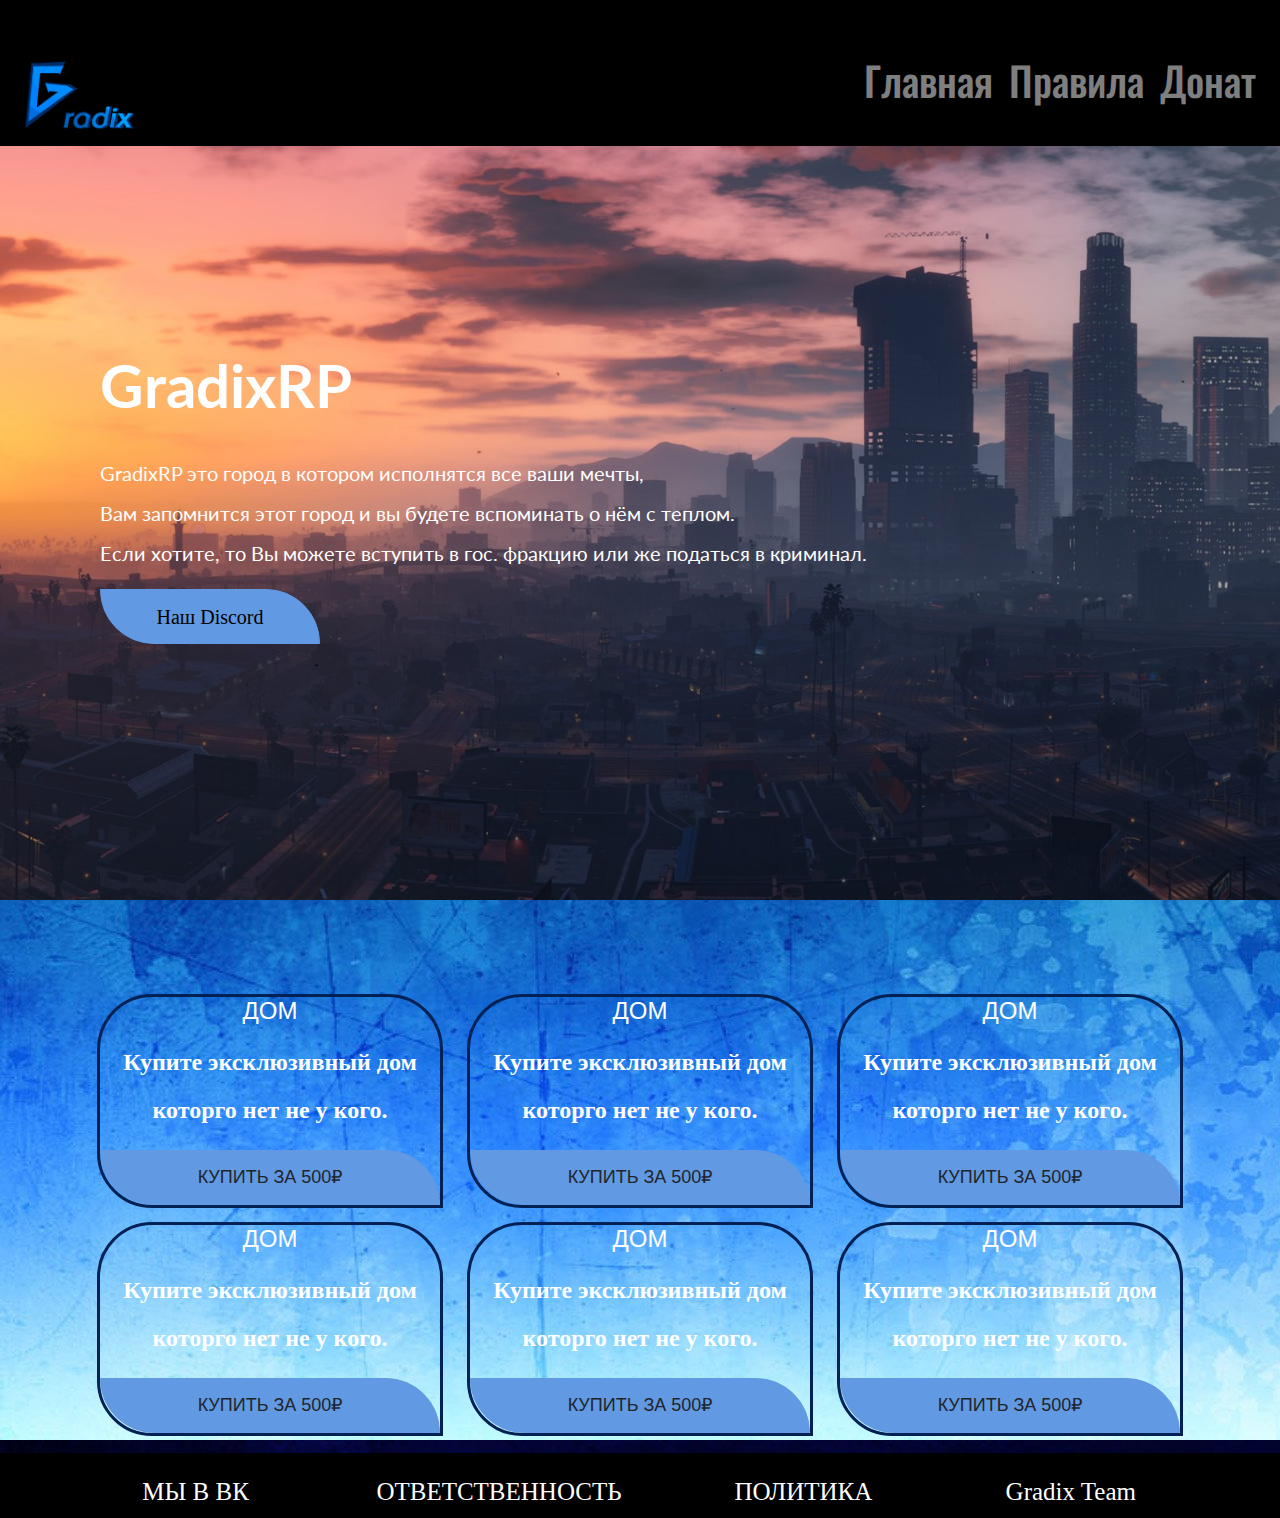
==== sites/donate.html @ 9d8c8952 "Fak" ====
<!DOCTYPE html>
<html lang="ru">

<head>
    <meta charset="utf-8">
    <link rel="stylesheet" href="https://maxcdn.bootstrapcdn.com/bootstrap/4.1.0/css/bootstrap.min.css" />
    <script src="https://ajax.googleapis.com/ajax/libs/jquery/3.3.1/jquery.min.js"></script>
    <script src="https://cdnjs.cloudflare.com/ajax/libs/popper.js/1.14.0/umd/popper.min.js"></script>
    <script src="https://maxcdn.bootstrapcdn.com/bootstrap/4.1.0/js/bootstrap.min.js"></script>
    <link type="image/png" sizes="120x120" rel="icon" href="../img/logo.png">
    <link rel="stylesheet" href="../css/style.css">
    <link rel="stylesheet" href="../dist/css/lightbox.css">
    <link rel="preconnect" href="https://fonts.googleapis.com">
    <link rel="preconnect" href="https://fonts.gstatic.com" crossorigin>
    <link
        href="https://fonts.googleapis.com/css2?family=Edu+VIC+WA+NT+Beginner:wght@400;500;600;700&family=Lato:ital,wght@1,300&family=Oswald:wght@200&family=Uchen&display=swap"
        rel="stylesheet">
    <title>GradixRP</title>
</head>

<body>
    <header>
        <nav class="navbar navbar-dark navbar-expand-sm">
            <a href="#" class="navbar-brand">
                <img class="logo" src="../img/logo.png" alt="logo">
            </a>
            <button type="button" class="navbar-toggler" data-toggle="collapse" data-target="#myNavbar7">
                <span class="navbar-toggler-icon"></span>
            </button>
            <div class="collapse navbar-collapse flex-grow-1 text-right" id="myNavbar7">
                <ul class="navbar-nav ml-auto flex-nowrap">
                    <li class="nav-item">
                        <a href="../index.html" class="nav-link">
                            <h1>Главная</h1>
                        </a>
                    </li>
                    <li class="nav-item">
                        <a href="rules.html" class="nav-link">
                            <h1>Правила</h1>
                        </a>
                    </li>
                    <li class="nav-item">
                        <a href="donate.html" class="nav-link">
                            <h1>Донат</h1>
                        </a>
                    </li>
                </ul>
            </div>
        </nav>
        <div class="hero">
            <h1 class="gr-text">GradixRP</h1>
            <p class="ll-text">GradixRP это город в котором исполнятся все ваши мечты, <br> Вам запомнится этот город и
                вы будете вспоминать о нём с теплом. <br> Если хотите, то Вы можете вступить в гос. фракцию или же
                податься в криминал. </p>
            <button type="button" class="btn btn-warning">
                <a href="https://discord.gg/B4gCzMGK" class="hire">Наш Discord</a>
            </button>
        </div>
    </header>
    <div class="container" id="skills">
        <!-- PRICE START -->
        <div class="row">
            <div class="col-12 text-center mb-5 mt-5 pr-void">

            </div>
        </div>
        <div class="container price" id="price">

            <div class="row">
                <div class="col-lg-4 col-sm-12 text-center">
                    <div class="cardf shadow-sm">
                        <div class="card-bodi">
                            <h4 class="card-title">ДОМ</h4>
                            <p class="card-text">Купите эксклюзивный дом которго нет не у кого.</p>
                            <a href="https://store.epicgames.com/ru/p/grand-theft-auto-v"
                                class="card-link btn btn-warning">КУПИТЬ ЗА 500₽</a>
                        </div>
                    </div>
                </div>
                <div class="col-lg-4 col-sm-12 text-center">
                    <div class="cardf shadow-sm">
                        <div class="card-bodi">
                            <h4 class="card-title">ДОМ</h4>
                            <p class="card-text">Купите эксклюзивный дом которго нет не у кого.</p>
                            <a href="https://store.epicgames.com/ru/p/grand-theft-auto-v" class="card-link btn btn-warning">КУПИТЬ ЗА
                                500₽</a>
                        </div>
                    </div>
                </div>
                <div class="col-lg-4 col-sm-12 text-center">
                    <div class="cardf shadow-sm">
                        <div class="card-bodi">
                            <h4 class="card-title">ДОМ</h4>
                            <p class="card-text">Купите эксклюзивный дом которго нет не у кого.</p>
                            <a href="https://store.epicgames.com/ru/p/grand-theft-auto-v" class="card-link btn btn-warning">КУПИТЬ ЗА
                                500₽</a>
                        </div>
                    </div>
                </div>
                <div class="col-lg-4 col-sm-12 text-center">
                    <div class="cardf shadow-sm">
                        <div class="card-bodi">
                            <h4 class="card-title">ДОМ</h4>
                            <p class="card-text">Купите эксклюзивный дом которго нет не у кого.</p>
                            <a href="https://store.epicgames.com/ru/p/grand-theft-auto-v" class="card-link btn btn-warning">КУПИТЬ ЗА
                                500₽</a>
                        </div>
                    </div>
                </div>
                <div class="col-lg-4 col-sm-12 text-center">
                    <div class="cardf shadow-sm">
                        <div class="card-bodi">
                            <h4 class="card-title">ДОМ</h4>
                            <p class="card-text">Купите эксклюзивный дом которго нет не у кого.</p>
                            <a href="https://store.epicgames.com/ru/p/grand-theft-auto-v" class="card-link btn btn-warning">КУПИТЬ ЗА
                                500₽</a>
                        </div>
                    </div>
                </div>
                <div class="col-lg-4 col-sm-12 text-center">
                    <div class="cardf shadow-sm">
                        <div class="card-bodi">
                            <h4 class="card-title">ДОМ</h4>
                            <p class="card-text">Купите эксклюзивный дом которго нет не у кого.</p>
                            <a href="https://store.epicgames.com/ru/p/grand-theft-auto-v" class="card-link btn btn-warning">КУПИТЬ ЗА
                                500₽</a>
                        </div>
                    </div>
                </div>
            </div>
        </div>
    </div>
    <footer class="footer">
        <div class="container">
            <div class="row">
                <ul class="footer__list list-unstyled col-12 row">
                    <li class="footer__list__item col-3 text-center">
                        <a class="footer__list__item__link " rel="nofollow" target="blank"
                            href="https://vk.com/gtav.state">МЫ В ВК</a>
                    </li>
                    <li class="footer__list__item col-3 text-center">
                        <a class="footer__list__item__link1" href="#">ОТВЕТСТВЕННОСТЬ</a>
                    </li>
                    <li class="footer__list__item col-3 text-center">
                        <a class="footer__list__item__link2" href="#">ПОЛИТИКА</a>
                    </li>
                    <li class="footer__list__item col-3 text-center">
                        <a class="footer__list__item__link3" href="https://vk.com/gtav.state">Gradix Team</a>
                    </li>
                </ul>
            </div>
        </div>
    </footer>
</body>

</html>
---- css/style.css ----
header {
    background-image: url(../img/bbg.jpg);   
    background-position: center center;  
    background-repeat: no-repeat; 
    background-attachment: fixed; 
    background-size: cover;
    background-color:#464646;
    height: 900px;
  }
@media only screen and (max-width: 767px) {
    header {
      background-image: url(../img/bbg.jpg);
    }
      }
nav a {
    color: rgba(255,255,255,.5) !important;
    font-size: 30px !important;
}
nav ul {
    width: 100%;
    justify-content: right;
}
header nav {
    background-color: #000000;
}
#seasons div {
    display: flex;
    justify-content: center;
}
#seasons a {
    align-items: center;
    justify-content: center;
    display: flex;
    width: 100%;
    font-size: 30px;
}
.logo {
    margin-left: 5px;
    width: 120px;
    height: 120px;
    left: 0%;   
    right: 0%;
    top: 10%;
    bottom: 10%;
} 
.nav-link {
    height: 50px;
    border-radius: nullpx;
    font-family: 'Oswald', sans-serif;
    font-size: 20px;
    font-style: normal;
    font-weight: 400;
    line-height: 50px;
    color:#FFFFFF;    
}
.nav-link:hover {
    color:rgb(73, 73, 73);
}
body {
    background-image:  url(../img/bg.jpg);
}
.hero {
    margin-top: 179px;
    margin-left: 100px;
}
.gr-text {
    height: 120px;
    width: 500.0000305175781px;
    left: 0px;
    top: 0px;
    border-radius: nullpx;
    font-family: Merriweather;
    font-size: 60px;
    font-style: normal;
    font-weight: 700;
    line-height: 120px;
    letter-spacing: 0em;
    text-align: left;
    color: white;
    font-family: 'Lato', sans-serif;
}
.ll-text {
    font-size: 20px;
    font-style: normal;
    font-weight: 400;
    line-height: 40px;
    letter-spacing: 0em;
    text-align: left;
    height: 120px;
    top: 130px;
    border-radius: nullpx;
    color: #FFFFFF;
    font-family: 'Lato', sans-serif;

}
.btn {
    background-color: #6299e3;
    height: 55px;
    width: 220px;
    left: 0px;
    top: 0px;
    border-radius: 0px 54px;
    font-family: Uchen, sans-serif;
} 
.btn:hover {
    background-color: #398fff;
    box-shadow: 0 0 10px #134b94;
}
.btn-warning {
    color: #212529;
    background-color: #6299e3;
    border-color: #6299e3;
}
.btn-warning:hover {
    color: #212529;
    background-color: #398fff;
    border-color: #398fff;
}
.hire {
    font-family: Inter;
    font-size: 20px;
    font-style: normal;
    font-weight: 400;
    line-height: 40px;
    letter-spacing: 0em;
    text-align: center;
    height: 120px;
    width: 470px;
    top: 130px;
    border-radius: nullpx;
    color: #000000;
}
.hire:hover {
    color: #000000;
    text-decoration: none;
}
.card {
    background-color: #000000;
    text-align: center;
    align-content: center;
    align-items: center;
}
.card-img-top{
    width: 66px;
    height: 50px;
    box-align: center;
}
.card-body {
    align-content: center;
    align-items: center;
    width: 320px;
    height: 8%;
    color: #FFFFFF;
}
.card-bodi {
    color: #FFFFFF;
}
.card-wrapper-one {
    display: flex;
    flex-direction: row;

}
.tipohr{
    margin-left: 18.915%;
}
.portfolio-link {
    height: 50px;
    border-radius: nullpx;
    font-family: Inter;
    font-size: 20px;
    font-style: normal;
    font-weight:400, Regular;
    line-height: 50px;
    color:#000000;
    text-decoration: none;
}
.portfolio-link:hover {
    color:rgb(88, 88, 88);
    text-decoration: none;
}
.buttons-portfolio {
    margin-left: 10%;
}
.images-port {
    display: flex;
    flex-wrap: wrap;
    align-content: center;
    align-items: center;
    margin-left: 7%;
}
.images-port img{
    width: 450px;
    height:560px;
    margin-top: 8%;
    margin-right: 5%;
}

.card-titl {
    height: 56px;
    width: 128px;
    left: 161px;
    top: 43px;
    border-radius: nullpx;
    font-family: Merriweather;
    font-size: 28px;
    font-style: normal;
    font-weight: 700;
    line-height: 56px;
    letter-spacing: 0em;
    text-align: center;

}


.card-txt {
    font-family: Inter;
    font-size: 18px;
    font-style: normal;
    font-weight: 400;
    line-height: 36px;
    letter-spacing: 0em;
    text-align: center;

}
.card-wrapper {
    text-align: center;
    align-items: center;
    align-content: center;
    display: flex;
    justify-content: center;
    flex-wrap: wrap;
}
.card-text {
    font-family: Merriweather;
    font-size: 24px;
    font-style: normal;
    font-weight: 700;
    line-height: 48px;
    letter-spacing: 0em;
    text-align: center;
    color: #ffffff;

}
.cardf {
    margin-bottom: 20px;
    outline-color: #012154;
    outline-style: solid;
    border-radius: 52px 52px 0px 52px;
}
.footer {
    background-color: #000000;
}
.footer__list {
    padding-top: 5px;
}
.footer__list {
    padding-top: 30px;
}
.list-unstyled {
    padding-left: 0;
    list-style: none;
}
ul, ol {
    margin-top: 0;
    margin-bottom: 11px;
}
li {
    display: list-item;
    text-align: -webkit-match-parent;
}
.list-unstyled {
    padding-left: 0;
    list-style: none;
}
ul {
    list-style-type: disc;
}
.footer__list__item__link {
    color: rgb(255, 255, 255);
    font-size: 25px;
    line-height:5px;
    font-family: Blanc-Medium;
    font-weight: normal;
    font-style: normal;
}
.footer__list__item {
    text-decoration: none;
}
.list-unstyled {
    padding-left: 0;
    list-style: none;
}
.footer__list__item__link:hover {
    color: #FFFFFF;
    text-decoration: none;
}

.footer__list__item__link1:hover {
    color: #FFFFFF;
    text-decoration: none;
}


.footer__list__item__link1 {
    color: rgb(255, 255, 255);
    font-size: 25px;
    line-height:5px;
    font-family: Blanc-Medium;
    font-weight: normal;
    font-style: normal;
    margin-left:10%;
}
.contact-item {
    background: #00000088;
    width: 100%;
    color: #BDAE82;
}
.contact-item:hover {
    color: #BDAE82;
    width: 100%;
}
.contact-item-email {
    background: none;
    width: 100%;
    height:150px;
    color: #BDAE82;
}
.contact-item-email:hover {
    background: none;
    color: #BDAE82;
    width: 100%;
}
.handler {
    width: 27%;
    margin-right: 4.5%;
}
.footer__list__item__link2 {
    color: rgb(255, 255, 255);
    font-size: 25px;
    line-height:5px;
    font-family: Blanc-Medium;
    font-weight: normal;
    font-style: normal;
    margin-left: 36%;
}
.footer__list__item__link2:hover {
    color: #FFFFFF;
    text-decoration: none;
}
.footer__list__item__link3:hover {
    color: #FFFFFF;
    text-decoration: none;
}


.footer__list__item__link3 {
    color: rgb(255, 255, 255);
    font-size: 25px;
    line-height:5px;
    font-family: Blanc-Medium;
    font-weight: normal;
    font-style: normal;
    margin-left:25%;
}
.card-link {
    font-size:large;
    display: flex;
    flex-direction: row;
    justify-content: center;
    align-content: center;
    flex-wrap: wrap;
    width: 100%;
    font-family: sans-serif;
}
::placeholder {
    color: #BDAE82;
    font-size: 20px;
  }
textarea {
    background-color: #00000088;
}
.video-sec {
    display: flex;
    flex-wrap: wrap;
    flex-direction: column;
    justify-content: center;
    align-items: center;
}
.card-img img{
    width: 450px;
    height: 560px;
    padding: 10px;
    transition: 0.5s;
  }
  .card-img img:hover{
    transform: scale(1.1);
  }

.test {
    color: #ff4f4f88;
    padding-left: 30%;
    margin-right: 0;
    height: auto;
    width: 300px;
}
.photos {
    align-content: center;
    justify-content: center;
}
.img-photos {
    width: 100%;
    padding: 15px 0;
}


.wrapper {
    width: 1200px;
    height: 500px;
    border: 3px solid red;
    display: flex;
}
.left-wrapper {
    width: 33%;
    height: 500px;
    border: 3px solid orange;
}
.right-wrapper {
    width: 67%;
    height: 500px;
    border: 3px solid green;
}
.blue-rectangle {
    width: 100%;
    height: 70px;
    background-color: blue;
    border: 3px solid aqua;
}
.name {
    width: 100%;
    height: 70px;
    background-color: green;
    padding: 20px 0;
    display: flex;
}
.name div {
    width: 33%;
    height: 50px;
    background-color: red;
    border: 3px solid black;
    padding: 10px;
}
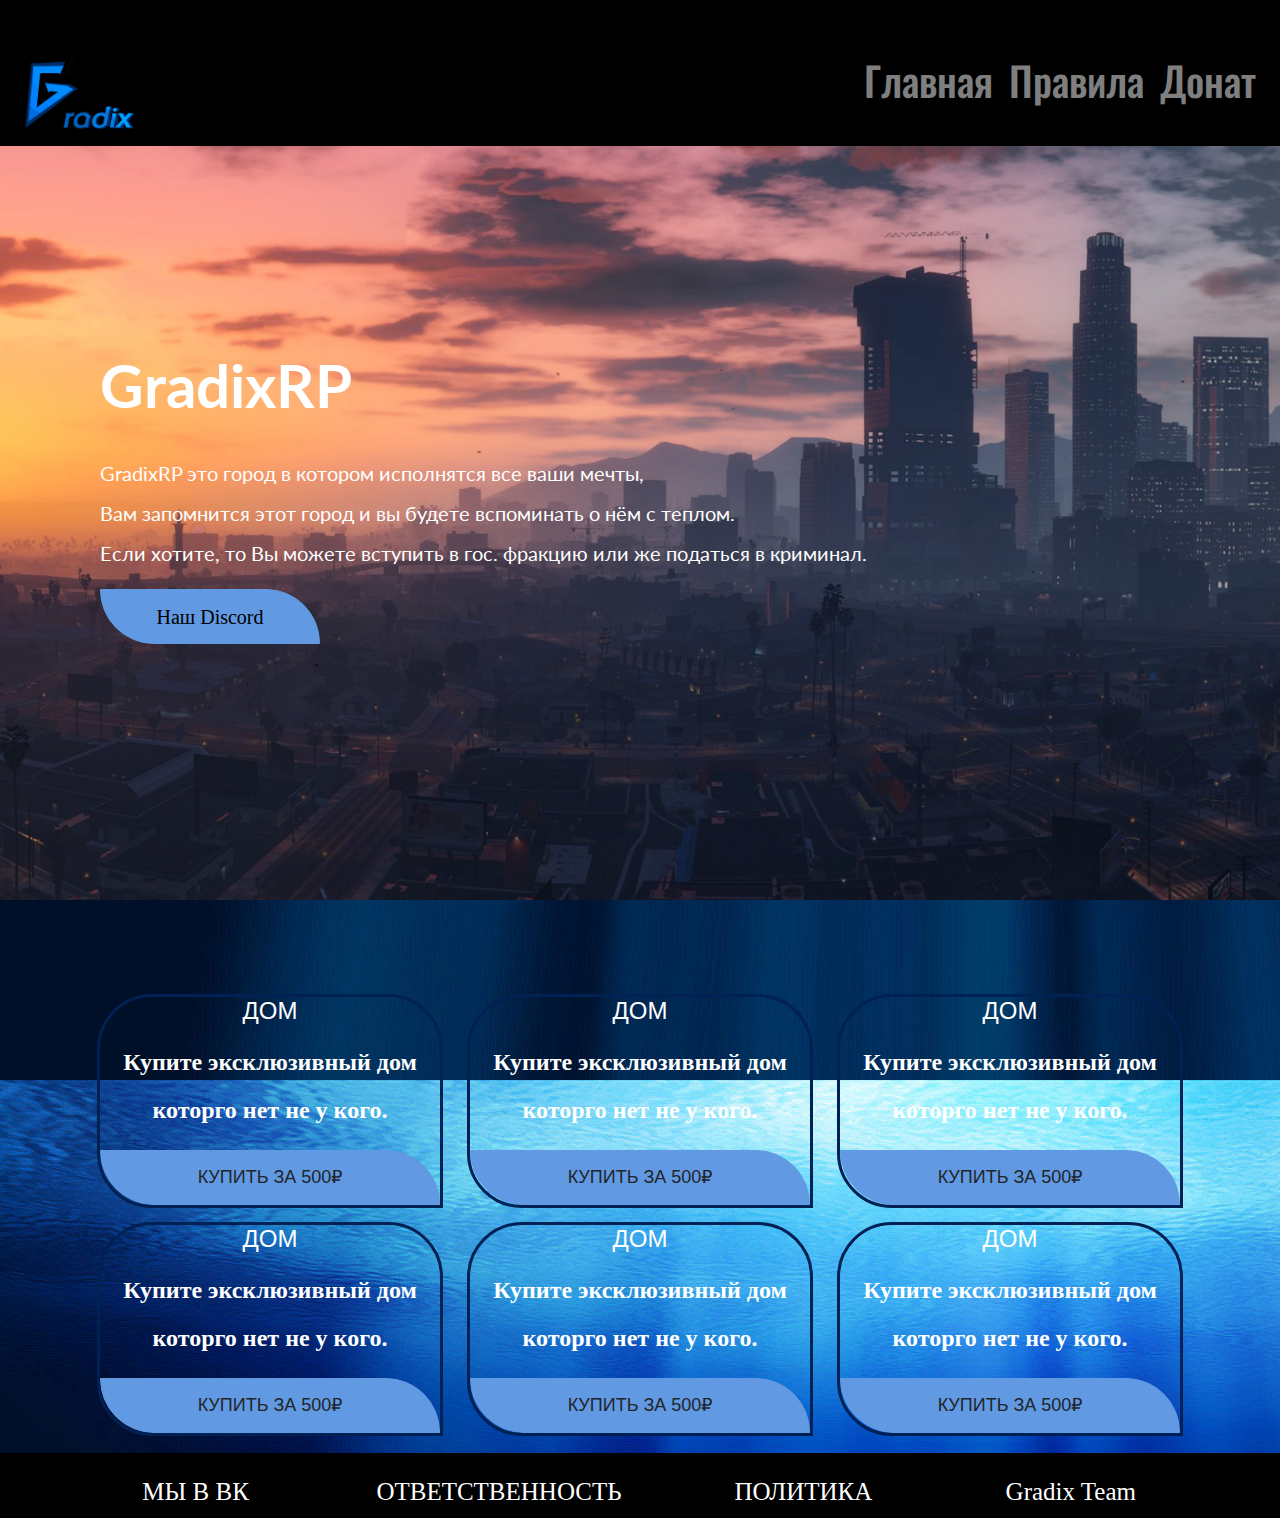
==== commit 93f97aeb: "igm" ====
--- a/sites/donate.html
+++ b/sites/donate.html
@@ -7,7 +7,7 @@
     <script src="https://ajax.googleapis.com/ajax/libs/jquery/3.3.1/jquery.min.js"></script>
     <script src="https://cdnjs.cloudflare.com/ajax/libs/popper.js/1.14.0/umd/popper.min.js"></script>
     <script src="https://maxcdn.bootstrapcdn.com/bootstrap/4.1.0/js/bootstrap.min.js"></script>
-    <link type="image/png" sizes="120x120" rel="icon" href="../img/logo.png">
+    <link type="image/png" sizes="120x120" rel="icon" href="../img/mlogo.png">
     <link rel="stylesheet" href="../css/style.css">
     <link rel="stylesheet" href="../dist/css/lightbox.css">
     <link rel="preconnect" href="https://fonts.googleapis.com">
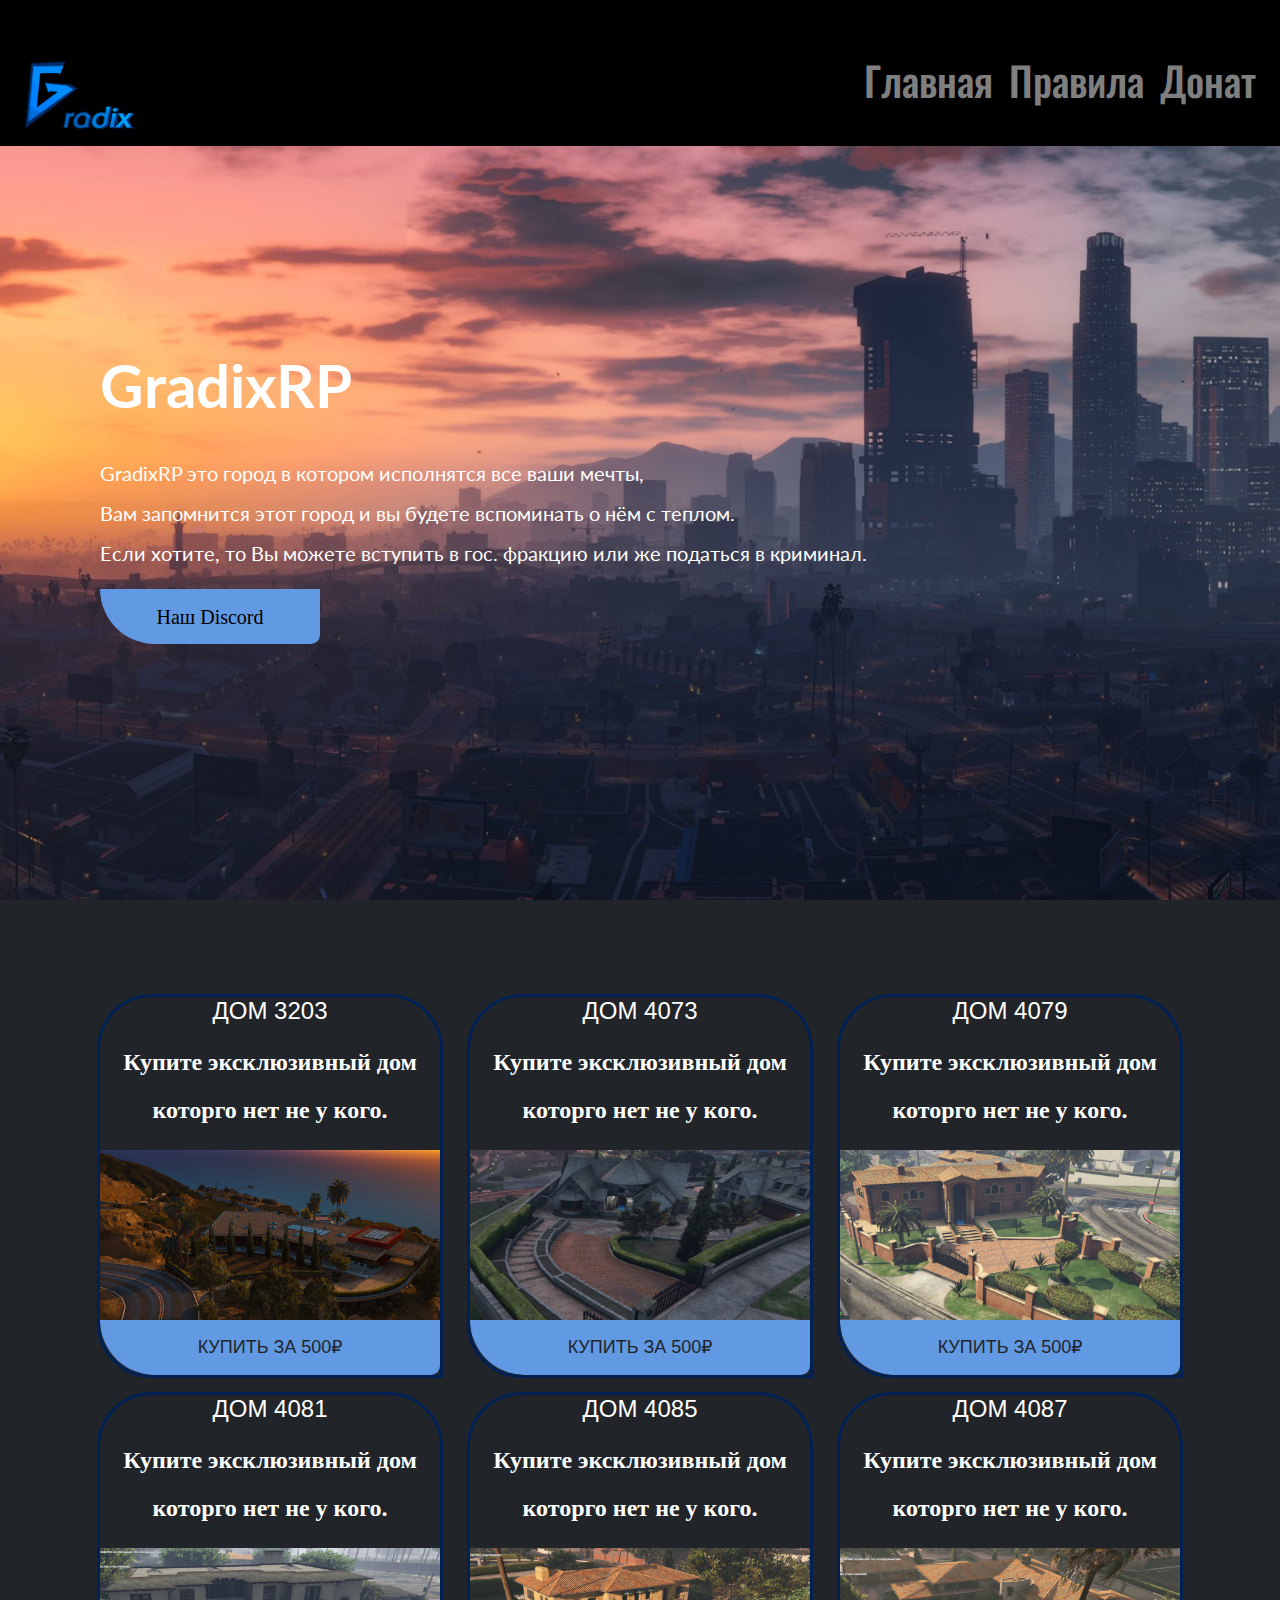
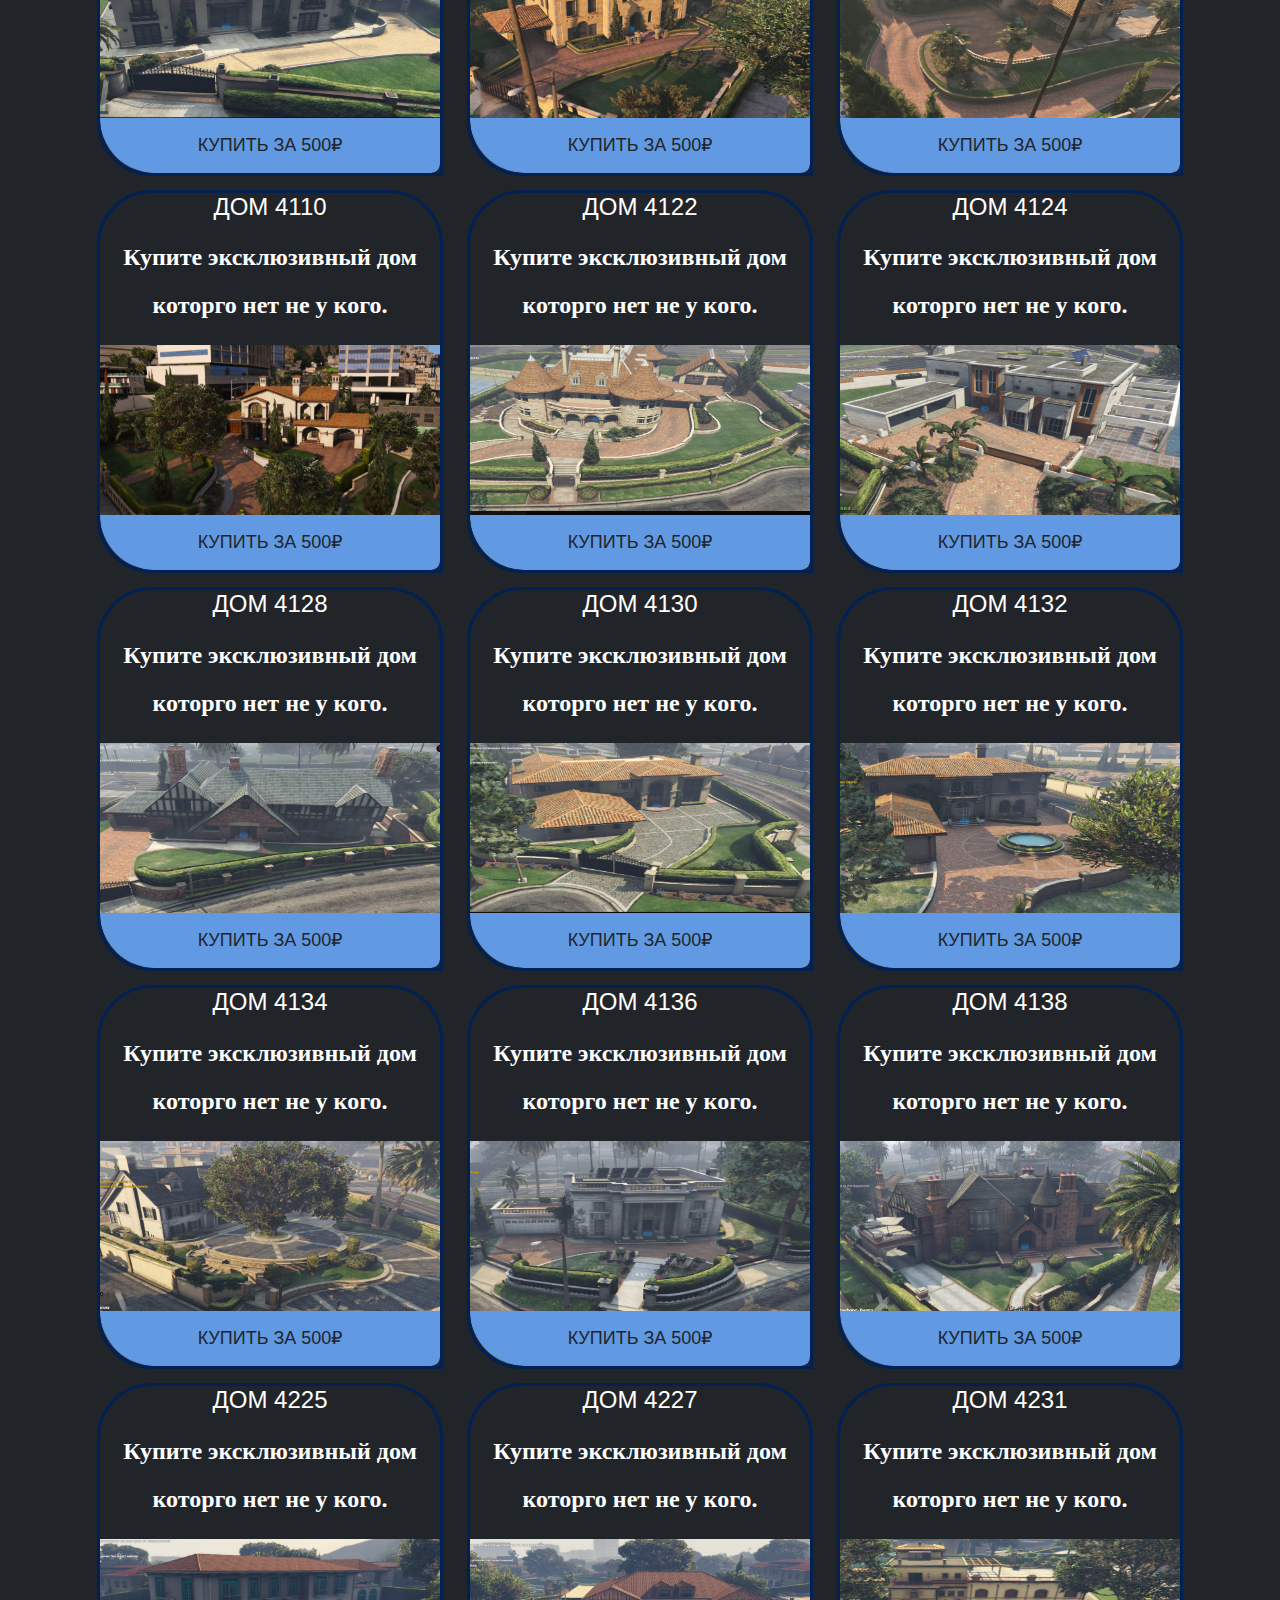
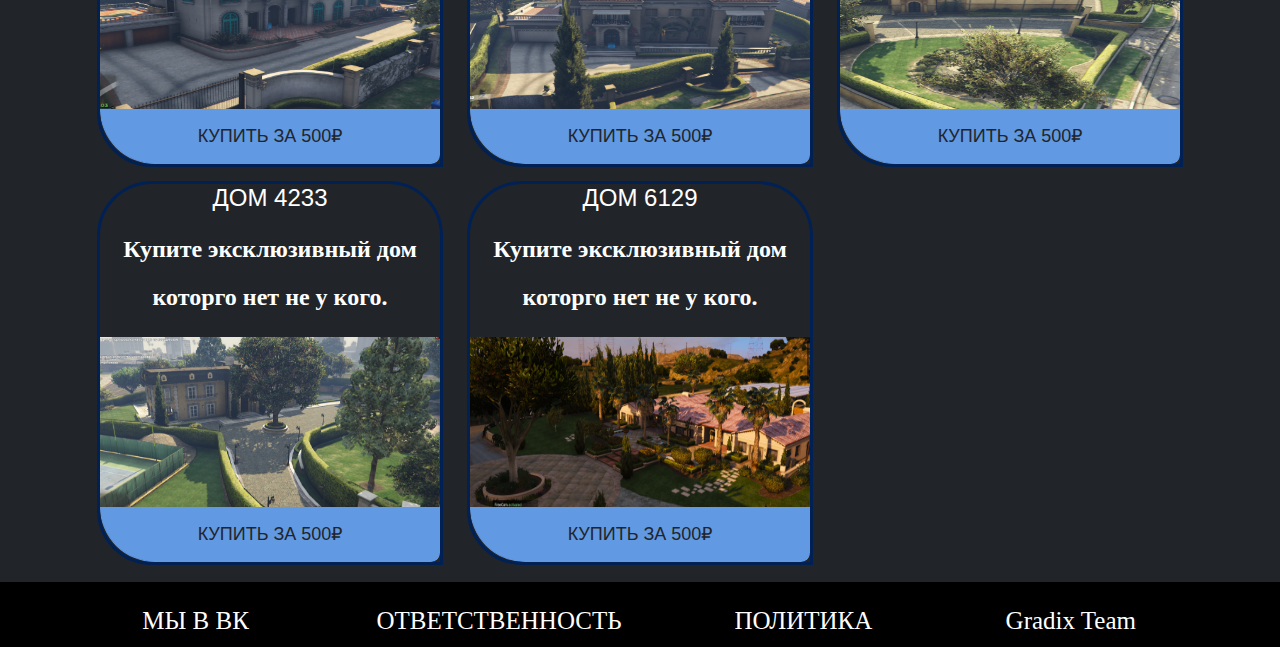
==== commit 04fa3c26: "all" ====
--- a/sites/donate.html
+++ b/sites/donate.html
@@ -31,17 +31,17 @@
                 <ul class="navbar-nav ml-auto flex-nowrap">
                     <li class="nav-item">
                         <a href="../index.html" class="nav-link">
-                            <h1>Главная</h1>
+                            <h1 class="nav-lk">Главная</h1>
                         </a>
                     </li>
                     <li class="nav-item">
                         <a href="rules.html" class="nav-link">
-                            <h1>Правила</h1>
+                            <h1 class="nav-lk">Правила</h1>
                         </a>
                     </li>
                     <li class="nav-item">
                         <a href="donate.html" class="nav-link">
-                            <h1>Донат</h1>
+                            <h1 class="nav-lk">Донат</h1>
                         </a>
                     </li>
                 </ul>
@@ -70,58 +70,217 @@
                 <div class="col-lg-4 col-sm-12 text-center">
                     <div class="cardf shadow-sm">
                         <div class="card-bodi">
-                            <h4 class="card-title">ДОМ</h4>
-                            <p class="card-text">Купите эксклюзивный дом которго нет не у кого.</p>
-                            <a href="https://store.epicgames.com/ru/p/grand-theft-auto-v"
-                                class="card-link btn btn-warning">КУПИТЬ ЗА 500₽</a>
-                        </div>
-                    </div>
-                </div>
-                <div class="col-lg-4 col-sm-12 text-center">
-                    <div class="cardf shadow-sm">
-                        <div class="card-bodi">
-                            <h4 class="card-title">ДОМ</h4>
-                            <p class="card-text">Купите эксклюзивный дом которго нет не у кого.</p>
-                            <a href="https://store.epicgames.com/ru/p/grand-theft-auto-v" class="card-link btn btn-warning">КУПИТЬ ЗА
-                                500₽</a>
-                        </div>
-                    </div>
-                </div>
-                <div class="col-lg-4 col-sm-12 text-center">
-                    <div class="cardf shadow-sm">
-                        <div class="card-bodi">
-                            <h4 class="card-title">ДОМ</h4>
-                            <p class="card-text">Купите эксклюзивный дом которго нет не у кого.</p>
-                            <a href="https://store.epicgames.com/ru/p/grand-theft-auto-v" class="card-link btn btn-warning">КУПИТЬ ЗА
-                                500₽</a>
-                        </div>
-                    </div>
-                </div>
-                <div class="col-lg-4 col-sm-12 text-center">
-                    <div class="cardf shadow-sm">
-                        <div class="card-bodi">
-                            <h4 class="card-title">ДОМ</h4>
-                            <p class="card-text">Купите эксклюзивный дом которго нет не у кого.</p>
-                            <a href="https://store.epicgames.com/ru/p/grand-theft-auto-v" class="card-link btn btn-warning">КУПИТЬ ЗА
-                                500₽</a>
-                        </div>
-                    </div>
-                </div>
-                <div class="col-lg-4 col-sm-12 text-center">
-                    <div class="cardf shadow-sm">
-                        <div class="card-bodi">
-                            <h4 class="card-title">ДОМ</h4>
-                            <p class="card-text">Купите эксклюзивный дом которго нет не у кого.</p>
-                            <a href="https://store.epicgames.com/ru/p/grand-theft-auto-v" class="card-link btn btn-warning">КУПИТЬ ЗА
-                                500₽</a>
-                        </div>
-                    </div>
-                </div>
-                <div class="col-lg-4 col-sm-12 text-center">
-                    <div class="cardf shadow-sm">
-                        <div class="card-bodi">
-                            <h4 class="card-title">ДОМ</h4>
-                            <p class="card-text">Купите эксклюзивный дом которго нет не у кого.</p>
+                            <h4 class="card-title">ДОМ 3203</h4>
+                            <p class="card-text">Купите эксклюзивный дом которго нет не у кого.</p>
+                            <img src="../img/hone.png">
+                            <a href="https://discord.gg/B4gCzMGK" class="card-link btn btn-warning">КУПИТЬ ЗА 500₽</a>
+                        </div>
+                    </div>
+                </div>
+                <div class="col-lg-4 col-sm-12 text-center">
+                    <div class="cardf shadow-sm">
+                        <div class="card-bodi">
+                            <h4 class="card-title">ДОМ 4073</h4>
+                            <p class="card-text">Купите эксклюзивный дом которго нет не у кого.</p>
+                            <img src="../img/htwo.png">
+                            <a href="https://discord.gg/B4gCzMGK" class="card-link btn btn-warning">КУПИТЬ ЗА
+                                500₽</a>
+                        </div>
+                    </div>
+                </div>
+                <div class="col-lg-4 col-sm-12 text-center">
+                    <div class="cardf shadow-sm">
+                        <div class="card-bodi">
+                            <h4 class="card-title">ДОМ 4079</h4>
+                            <p class="card-text">Купите эксклюзивный дом которго нет не у кого.</p>
+                            <img src="../img/hthree.png">
+                            <a href="https://discord.gg/B4gCzMGK" class="card-link btn btn-warning">КУПИТЬ ЗА
+                                500₽</a>
+                        </div>
+                    </div>
+                </div>
+                <div class="col-lg-4 col-sm-12 text-center">
+                    <div class="cardf shadow-sm">
+                        <div class="card-bodi">
+                            <h4 class="card-title">ДОМ 4081</h4>
+                            <p class="card-text">Купите эксклюзивный дом которго нет не у кого.</p>
+                            <img src="../img/hfour.png">
+                            <a href="https://store.epicgames.com/ru/p/grand-theft-auto-v" class="card-link btn btn-warning">КУПИТЬ ЗА
+                                500₽</a>
+                        </div>
+                    </div>
+                </div>
+                <div class="col-lg-4 col-sm-12 text-center">
+                    <div class="cardf shadow-sm">
+                        <div class="card-bodi">
+                            <h4 class="card-title">ДОМ 4085</h4>
+                            <p class="card-text">Купите эксклюзивный дом которго нет не у кого.</p>
+                            <img src="../img/hfive.png">
+                            <a href="https://store.epicgames.com/ru/p/grand-theft-auto-v" class="card-link btn btn-warning">КУПИТЬ ЗА
+                                500₽</a>
+                        </div>
+                    </div>
+                </div>
+                <div class="col-lg-4 col-sm-12 text-center">
+                    <div class="cardf shadow-sm">
+                        <div class="card-bodi">
+                            <h4 class="card-title">ДОМ 4087</h4>
+                            <p class="card-text">Купите эксклюзивный дом которго нет не у кого.</p>
+                            <img src="../img/hsix.png">
+                            <a href="https://store.epicgames.com/ru/p/grand-theft-auto-v" class="card-link btn btn-warning">КУПИТЬ ЗА
+                                500₽</a>
+                        </div>
+                    </div>
+                </div>
+                <div class="col-lg-4 col-sm-12 text-center">
+                    <div class="cardf shadow-sm">
+                        <div class="card-bodi">
+                            <h4 class="card-title">ДОМ 4110</h4>
+                            <p class="card-text">Купите эксклюзивный дом которго нет не у кого.</p>
+                            <img src="../img/hseven.png">
+                            <a href="https://store.epicgames.com/ru/p/grand-theft-auto-v" class="card-link btn btn-warning">КУПИТЬ ЗА
+                                500₽</a>
+                        </div>
+                    </div>
+                </div>
+                <div class="col-lg-4 col-sm-12 text-center">
+                    <div class="cardf shadow-sm">
+                        <div class="card-bodi">
+                            <h4 class="card-title">ДОМ 4122</h4>
+                            <p class="card-text">Купите эксклюзивный дом которго нет не у кого.</p>
+                            <img src="../img/height.png">
+                            <a href="https://store.epicgames.com/ru/p/grand-theft-auto-v" class="card-link btn btn-warning">КУПИТЬ ЗА
+                                500₽</a>
+                        </div>
+                    </div>
+                </div>
+                <div class="col-lg-4 col-sm-12 text-center">
+                    <div class="cardf shadow-sm">
+                        <div class="card-bodi">
+                            <h4 class="card-title">ДОМ 4124</h4>
+                            <p class="card-text">Купите эксклюзивный дом которго нет не у кого.</p>
+                            <img src="../img/hnine.png">
+                            <a href="https://store.epicgames.com/ru/p/grand-theft-auto-v" class="card-link btn btn-warning">КУПИТЬ ЗА
+                                500₽</a>
+                        </div>
+                    </div>
+                </div>
+                <div class="col-lg-4 col-sm-12 text-center">
+                    <div class="cardf shadow-sm">
+                        <div class="card-bodi">
+                            <h4 class="card-title">ДОМ 4128</h4>
+                            <p class="card-text">Купите эксклюзивный дом которго нет не у кого.</p>
+                            <img src="../img/hten.png">
+                            <a href="https://store.epicgames.com/ru/p/grand-theft-auto-v" class="card-link btn btn-warning">КУПИТЬ ЗА
+                                500₽</a>
+                        </div>
+                    </div>
+                </div>
+                <div class="col-lg-4 col-sm-12 text-center">
+                    <div class="cardf shadow-sm">
+                        <div class="card-bodi">
+                            <h4 class="card-title">ДОМ 4130</h4>
+                            <p class="card-text">Купите эксклюзивный дом которго нет не у кого.</p>
+                            <img src="../img/heleven.png">
+                            <a href="https://store.epicgames.com/ru/p/grand-theft-auto-v" class="card-link btn btn-warning">КУПИТЬ ЗА
+                                500₽</a>
+                        </div>
+                    </div>
+                </div>
+                <div class="col-lg-4 col-sm-12 text-center">
+                    <div class="cardf shadow-sm">
+                        <div class="card-bodi">
+                            <h4 class="card-title">ДОМ 4132</h4>
+                            <p class="card-text">Купите эксклюзивный дом которго нет не у кого.</p>
+                            <img src="../img/htwenteen.png">
+                            <a href="https://store.epicgames.com/ru/p/grand-theft-auto-v" class="card-link btn btn-warning">КУПИТЬ ЗА
+                                500₽</a>
+                        </div>
+                    </div>
+                </div>
+                <div class="col-lg-4 col-sm-12 text-center">
+                    <div class="cardf shadow-sm">
+                        <div class="card-bodi">
+                            <h4 class="card-title">ДОМ 4134</h4>
+                            <p class="card-text">Купите эксклюзивный дом которго нет не у кого.</p>
+                            <img src="../img/hthirteen.png">
+                            <a href="https://store.epicgames.com/ru/p/grand-theft-auto-v" class="card-link btn btn-warning">КУПИТЬ ЗА
+                                500₽</a>
+                        </div>
+                    </div>
+                </div>
+                <div class="col-lg-4 col-sm-12 text-center">
+                    <div class="cardf shadow-sm">
+                        <div class="card-bodi">
+                            <h4 class="card-title">ДОМ 4136</h4>
+                            <p class="card-text">Купите эксклюзивный дом которго нет не у кого.</p>
+                            <img src="../img/hfourteen.png">
+                            <a href="https://store.epicgames.com/ru/p/grand-theft-auto-v" class="card-link btn btn-warning">КУПИТЬ ЗА
+                                500₽</a>
+                        </div>
+                    </div>
+                </div>
+                <div class="col-lg-4 col-sm-12 text-center">
+                    <div class="cardf shadow-sm">
+                        <div class="card-bodi">
+                            <h4 class="card-title">ДОМ 4138</h4>
+                            <p class="card-text">Купите эксклюзивный дом которго нет не у кого.</p>
+                            <img src="../img/hfifteen.png">
+                            <a href="https://store.epicgames.com/ru/p/grand-theft-auto-v" class="card-link btn btn-warning">КУПИТЬ ЗА
+                                500₽</a>
+                        </div>
+                    </div>
+                </div>
+                <div class="col-lg-4 col-sm-12 text-center">
+                    <div class="cardf shadow-sm">
+                        <div class="card-bodi">
+                            <h4 class="card-title">ДОМ 4225</h4>
+                            <p class="card-text">Купите эксклюзивный дом которго нет не у кого.</p>
+                            <img src="../img/hsixteen.png">
+                            <a href="https://store.epicgames.com/ru/p/grand-theft-auto-v" class="card-link btn btn-warning">КУПИТЬ ЗА
+                                500₽</a>
+                        </div>
+                    </div>
+                </div>
+                <div class="col-lg-4 col-sm-12 text-center">
+                    <div class="cardf shadow-sm">
+                        <div class="card-bodi">
+                            <h4 class="card-title">ДОМ 4227</h4>
+                            <p class="card-text">Купите эксклюзивный дом которго нет не у кого.</p>
+                            <img src="../img/hseventeen.png">
+                            <a href="https://store.epicgames.com/ru/p/grand-theft-auto-v" class="card-link btn btn-warning">КУПИТЬ ЗА
+                                500₽</a>
+                        </div>
+                    </div>
+                </div>
+                <div class="col-lg-4 col-sm-12 text-center">
+                    <div class="cardf shadow-sm">
+                        <div class="card-bodi">
+                            <h4 class="card-title">ДОМ 4231</h4>
+                            <p class="card-text">Купите эксклюзивный дом которго нет не у кого.</p>
+                            <img src="../img/heighteen.png">
+                            <a href="https://store.epicgames.com/ru/p/grand-theft-auto-v" class="card-link btn btn-warning">КУПИТЬ ЗА
+                                500₽</a>
+                        </div>
+                    </div>
+                </div>
+                <div class="col-lg-4 col-sm-12 text-center">
+                    <div class="cardf shadow-sm">
+                        <div class="card-bodi">
+                            <h4 class="card-title">ДОМ 4233</h4>
+                            <p class="card-text">Купите эксклюзивный дом которго нет не у кого.</p>
+                            <img src="../img/hnineteen.png">
+                            <a href="https://store.epicgames.com/ru/p/grand-theft-auto-v" class="card-link btn btn-warning">КУПИТЬ ЗА
+                                500₽</a>
+                        </div>
+                    </div>
+                </div>
+                <div class="col-lg-4 col-sm-12 text-center">
+                    <div class="cardf shadow-sm">
+                        <div class="card-bodi">
+                            <h4 class="card-title">ДОМ 6129</h4>
+                            <p class="card-text">Купите эксклюзивный дом которго нет не у кого.</p>
+                            <img src="../img/htwenty.png">
                             <a href="https://store.epicgames.com/ru/p/grand-theft-auto-v" class="card-link btn btn-warning">КУПИТЬ ЗА
                                 500₽</a>
                         </div>
--- a/css/style.css
+++ b/css/style.css
@@ -57,11 +57,15 @@
     color:rgb(73, 73, 73);
 }
 body {
-    background-image:  url(../img/bg.jpg);
+    background-color: currentcolor;
 }
 .hero {
     margin-top: 179px;
     margin-left: 100px;
+}
+.nav-lk:hover {
+    color: #ffffff;
+    transition: all 0.5s ease;
 }
 .gr-text {
     height: 120px;
@@ -78,6 +82,12 @@
     text-align: left;
     color: white;
     font-family: 'Lato', sans-serif;
+}
+.card-bodi img {
+    vertical-align: middle;
+    border-style: none;
+    width: 100%;
+    height: 170px;
 }
 .ll-text {
     font-size: 20px;
@@ -99,7 +109,7 @@
     width: 220px;
     left: 0px;
     top: 0px;
-    border-radius: 0px 54px;
+    border-radius: 0px 0px 10px 60px;
     font-family: Uchen, sans-serif;
 } 
 .btn:hover {
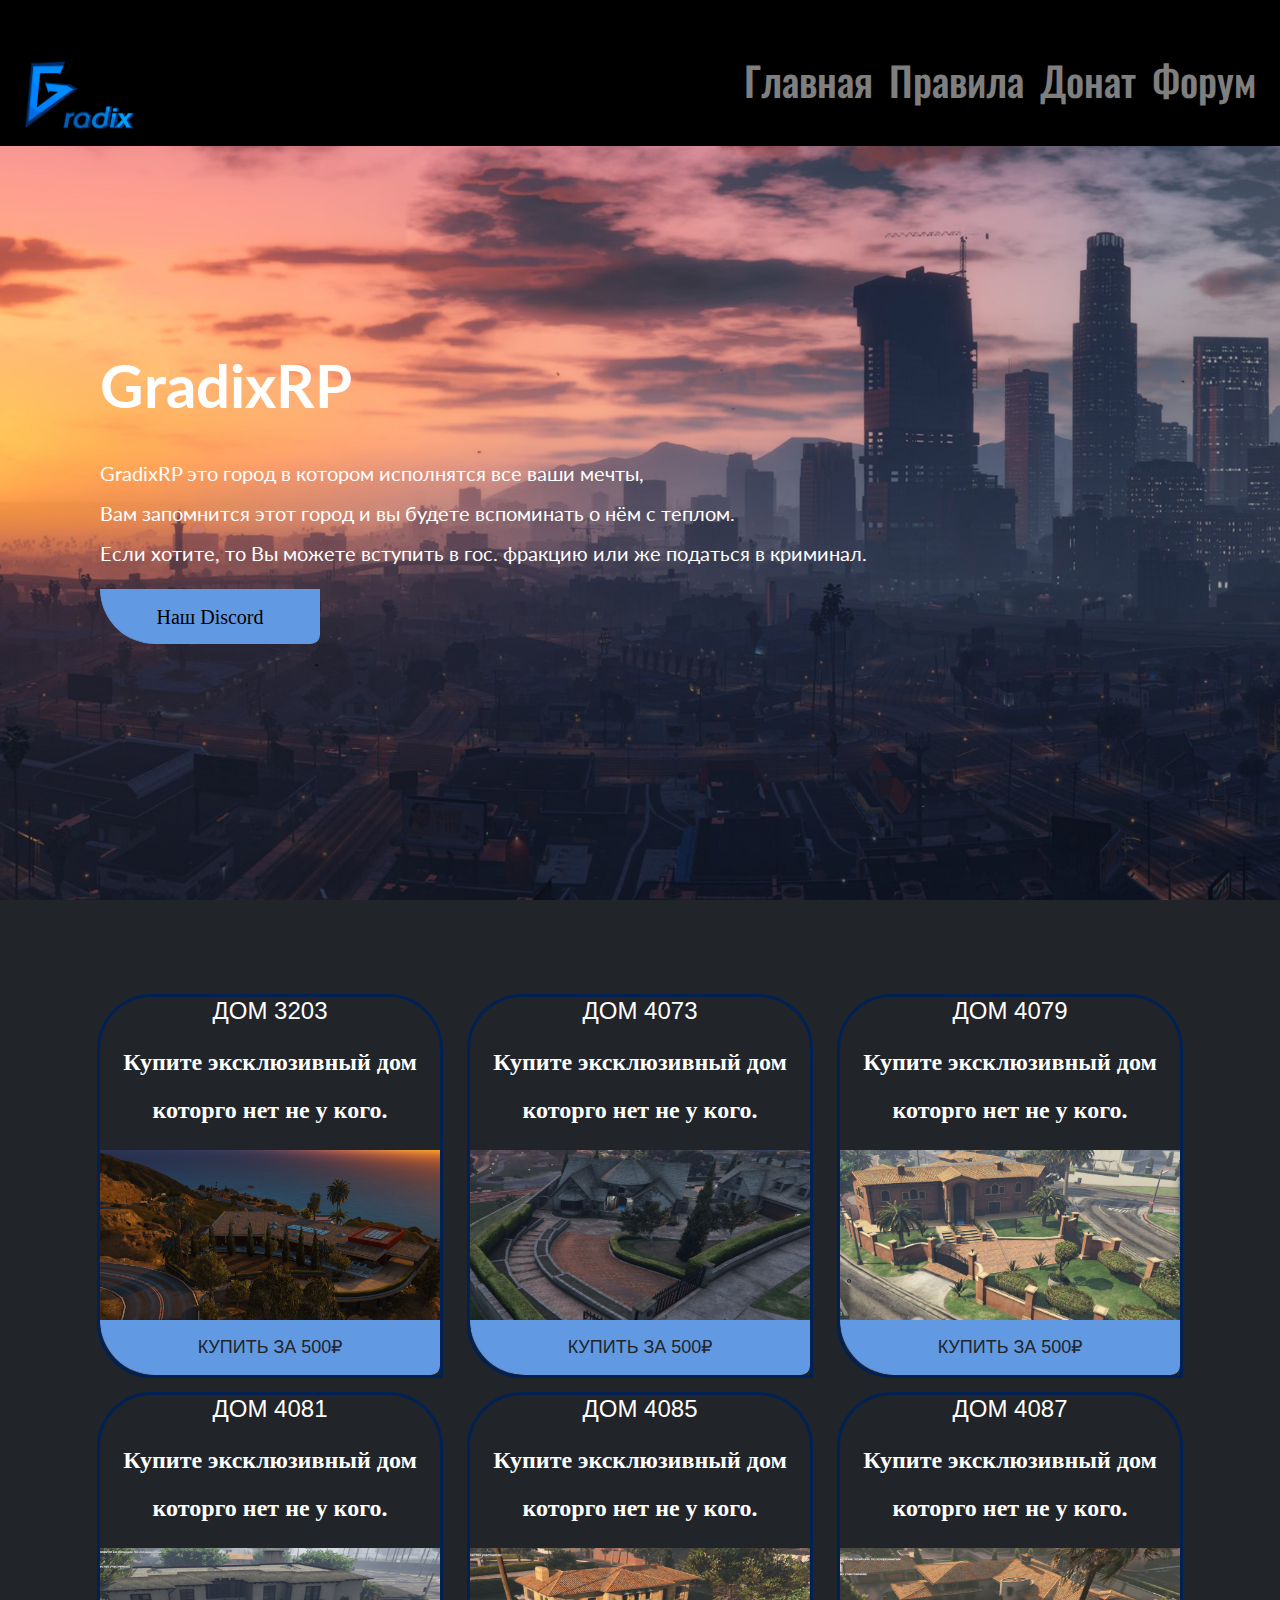
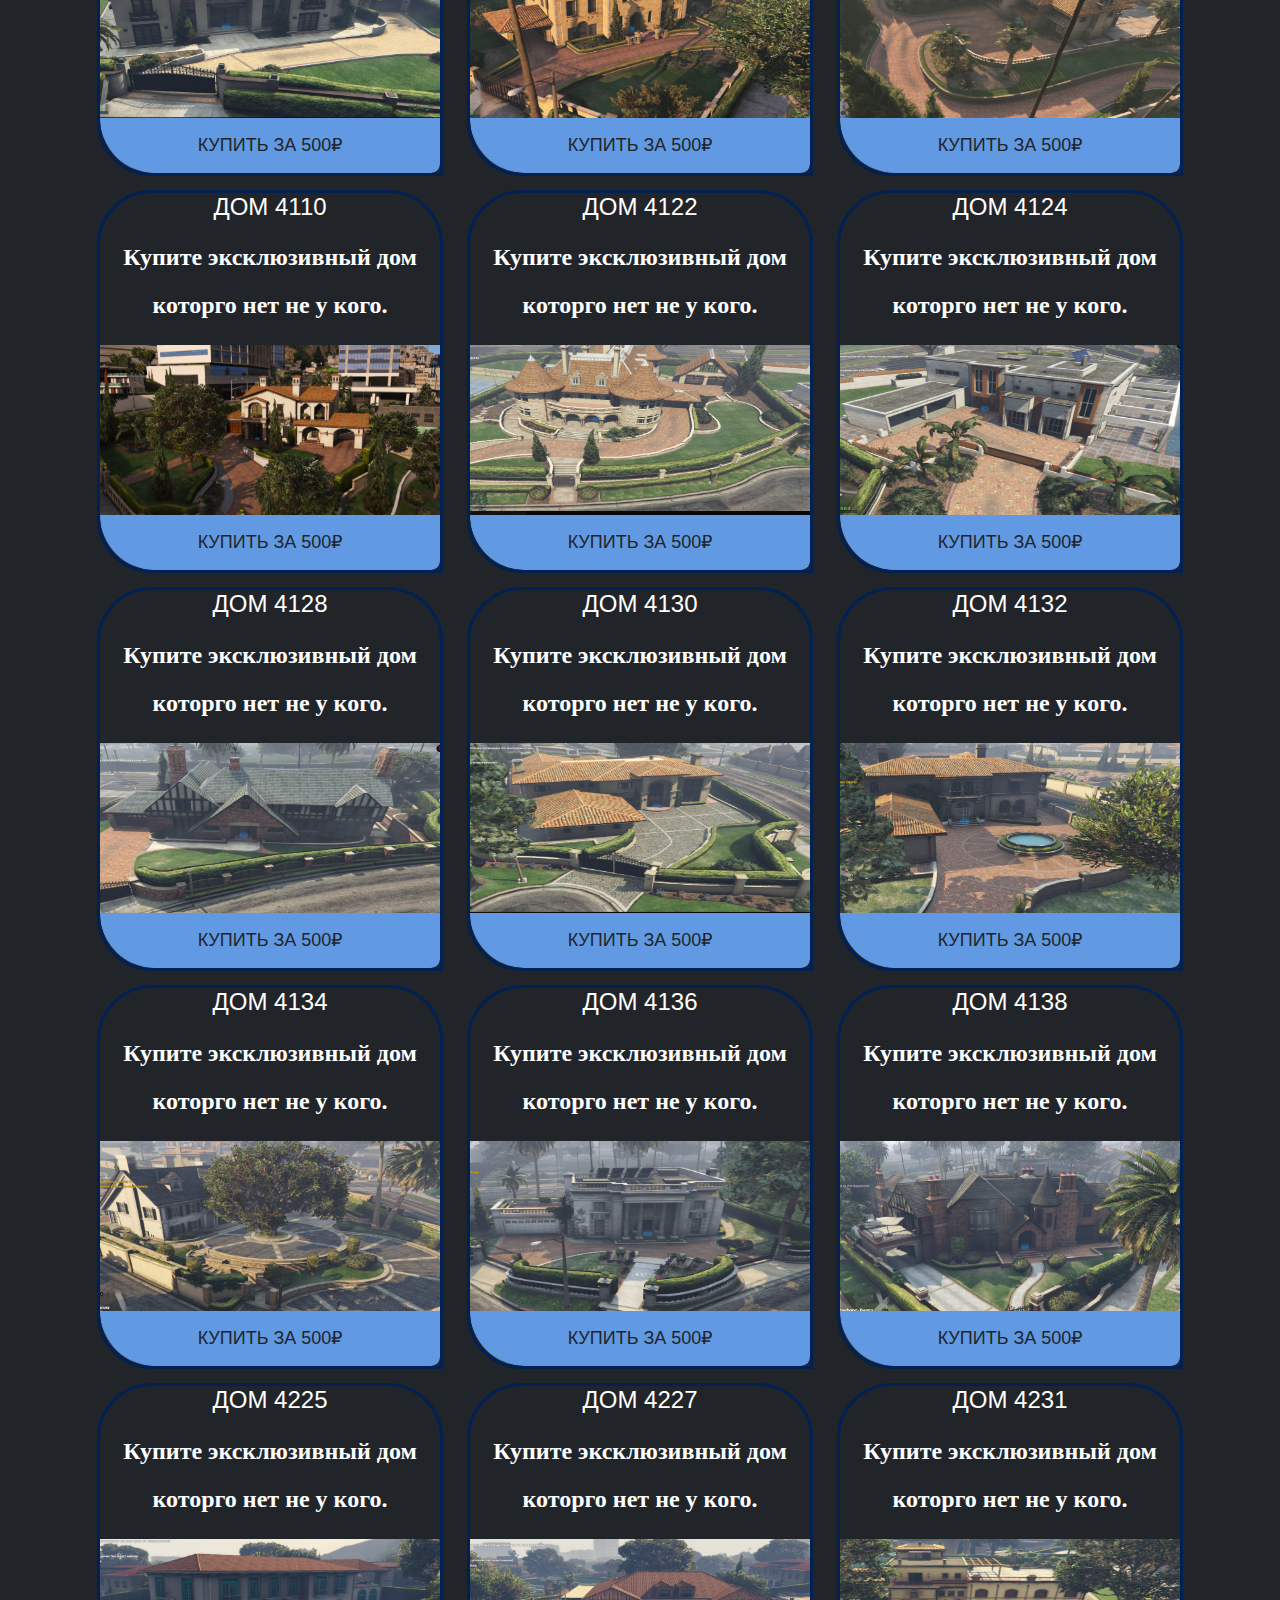
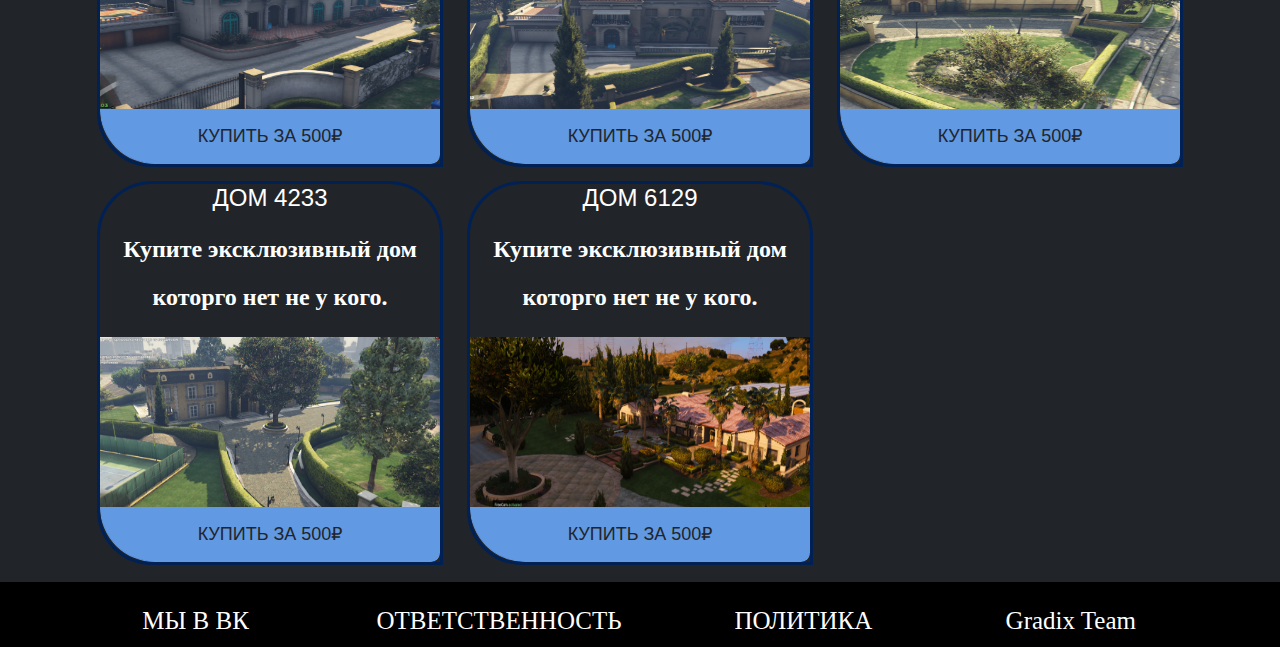
==== commit 49691852: "fff" ====
--- a/sites/donate.html
+++ b/sites/donate.html
@@ -42,6 +42,11 @@
                     <li class="nav-item">
                         <a href="donate.html" class="nav-link">
                             <h1 class="nav-lk">Донат</h1>
+                        </a>
+                    </li>
+                    <li class="nav-item">
+                        <a href="http://forum.wh4286.web2.maze-host.ru/index.php" class="nav-link">
+                            <h1 class="nav-lk">Форум</h1>
                         </a>
                     </li>
                 </ul>
@@ -295,7 +300,7 @@
                 <ul class="footer__list list-unstyled col-12 row">
                     <li class="footer__list__item col-3 text-center">
                         <a class="footer__list__item__link " rel="nofollow" target="blank"
-                            href="https://vk.com/gtav.state">МЫ В ВК</a>
+                            href="https://vk.com/gradixroleplaygta5">МЫ В ВК</a>
                     </li>
                     <li class="footer__list__item col-3 text-center">
                         <a class="footer__list__item__link1" href="#">ОТВЕТСТВЕННОСТЬ</a>
@@ -304,7 +309,7 @@
                         <a class="footer__list__item__link2" href="#">ПОЛИТИКА</a>
                     </li>
                     <li class="footer__list__item col-3 text-center">
-                        <a class="footer__list__item__link3" href="https://vk.com/gtav.state">Gradix Team</a>
+                        <a class="footer__list__item__link3" href="https://vk.com/gradixroleplaygta5">Gradix Team</a>
                     </li>
                 </ul>
             </div>
--- a/css/style.css
+++ b/css/style.css
@@ -7,6 +7,9 @@
     background-color:#464646;
     height: 900px;
   }
+.rules-text {
+    color: #FFFFFF
+}
 @media only screen and (max-width: 767px) {
     header {
       background-image: url(../img/bbg.jpg);
